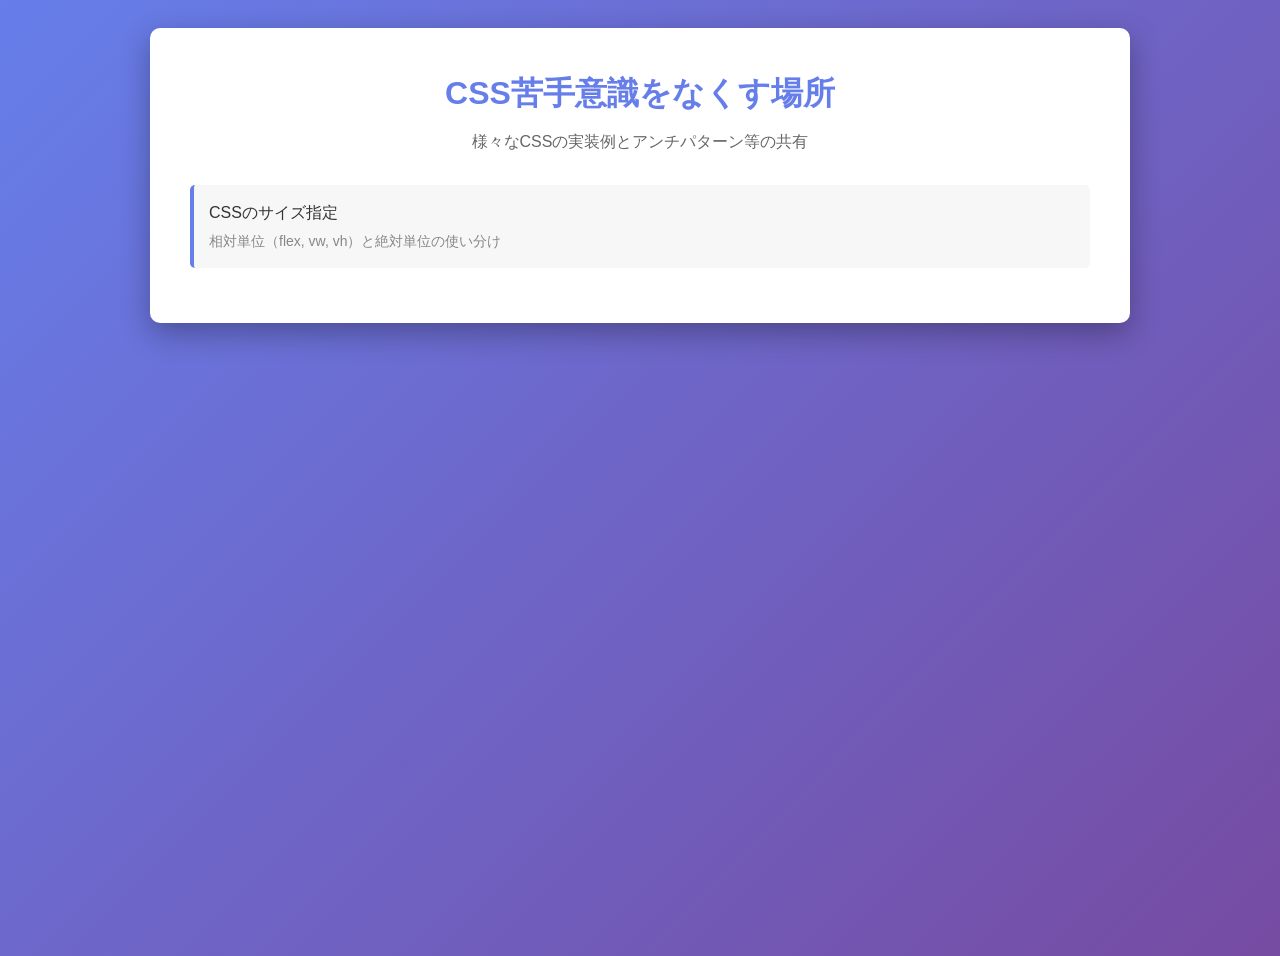
==== index.html @ 92eb8a78 "add : 目次の追加、CSSの整理、readme.md内容修正" ====
<!DOCTYPE html>
<html lang="ja">

<head>
    <meta charset="UTF-8">
    <meta name="viewport" content="width=device-width, initial-scale=1.0">
    <title>CSS苦手意識をなくす場所</title>
    <link rel="stylesheet" href="./base.css">
</head>

<body class="skin-page-gradient">
    <div class="o-container skin-card">
        <h1 class="o-heading-primary skin-primary-text">CSS苦手意識をなくす場所</h1>
        <p class="o-subtitle skin-muted-text">様々なCSSの実装例とアンチパターン等の共有</p>

        <ul class="o-list-reset">
            <li class="skin-toc-item">
                <a class="skin-link-primary" href="example/flexlayout/index.html">CSSのサイズ指定</a>
                <p class="skin-note">相対単位（flex, vw, vh）と絶対単位の使い分け</p>
            </li>
        </ul>
    </div>
</body>

</html>
---- base.css ----
/* 構造 */

/* リセット */
h1,
p,
ul,
li {
    margin: 0;
    padding: 0;
    box-sizing: border-box;
}

/* 基本の文字装飾と、ページテーマ */
body {
    font-family: 'Segoe UI', Tahoma, Geneva, Verdana, sans-serif;
    line-height: 1.6;
    color: #333;
    min-height: 100vh;
    background: #f3f4f6;
    /* ベースは淡いグレー */
    padding: 20px;
}

/* コンテナの基本レイアウト（構造）
   - 再利用可能な枠組みを提供
   - max-width/margin/padding はレイアウト構造に関わる */
.o-container {
    max-width: 900px;
    margin: 0 auto;
    padding: 40px;
}

/* 見出しのレイアウト（構造）
   - h1 や副題を中央寄せに配置するためのスタイル */
.o-heading-primary {
    text-align: center;
    margin-bottom: 10px;
    font-size: 2rem;
}

.o-subtitle {
    text-align: center;
    margin-bottom: 30px;
    font-size: 1rem;
}

/* リスト表示をリセットするスタイル（構造）
   - list-style, padding を解除し、任意デザインを適用しやすくする */
.o-list-reset {
    list-style: none;
    padding-left: 0;
}

.o-block {
    display: block;
}

/* 実装例提示ブロック（構造）
   - o-example-parent が外枠のレイアウトを担当
   - o-example-parent__body/ o-example-parent__code が内部構造のレイアウトを担当 */
.o-example-parent {
    display: block;
    padding: 18px 20px;
    margin: 24px 0;
    border-radius: 10px;
}

.o-example-parent__title {
    margin-bottom: 10px;
    font-weight: 700;
    color: #334f8d;
}

.o-example-parent__body {
    color: #2d3a50;
    line-height: 1.6;
    margin-bottom: 20px;
}

.o-example-parent__code {
    margin-top: 12px;
    font-family: 'Courier New', monospace;
    border-radius: 6px;
    padding: 12px;
    white-space: pre-wrap;
    word-break: break-word;
}

/* 色・ビジュアル（見た目） */
.skin-example-parent {
    border: 1px solid #c6daf7;
    background: #f8fbff;
}

.skin-example-parent__code {
    background: #ffffff;
    border: 1px solid #dce7f9;
}

.skin-page-gradient {
    background: linear-gradient(135deg, #667eea 0%, #764ba2 100%);
}

.skin-card {
    background: white;
    border-radius: 10px;
    box-shadow: 0 10px 30px rgba(0, 0, 0, 0.3);
}

.skin-primary-text {
    color: #667eea;
}

.skin-muted-text {
    color: #666;
}

.skin-toc-item {
    margin: 15px 0;
    padding: 15px;
    border-left: 4px solid #667eea;
    background: #f7f7f7;
    border-radius: 5px;
    transition: all 0.3s ease;
}

.skin-toc-item:hover {
    background: #e8e8f7;
    transform: translateX(10px);
    border-left-color: #764ba2;
}

.skin-link-primary,
.skin-link-primary:visited {
    text-decoration: none;
    color: #333;
    font-weight: 500;
    display: block;
}

.skin-link-primary:hover {
    color: #667eea;
}

.skin-note {
    font-size: 14px;
    color: #888;
    margin-top: 5px;
}

.skin-footer {
    text-align: center;
    margin-top: 40px;
    padding-top: 20px;
    border-top: 1px solid #ddd;
    color: #666;
    font-size: 14px;
}

/* アコーディオンスタイル */
.accordion-toggle-input {
    display: none;
}

.accordion-toggle {
    margin-top: 12px;
    padding: 8px 16px;
    background-color: #667eea;
    color: white;
    border: none;
    border-radius: 4px;
    cursor: pointer;
    font-size: 14px;
}

.accordion-toggle:hover {
    background-color: #5a67d8;
}

.accordion-content {
    display: none;
}

.accordion-toggle-input:checked~.accordion-content {
    display: block;
}
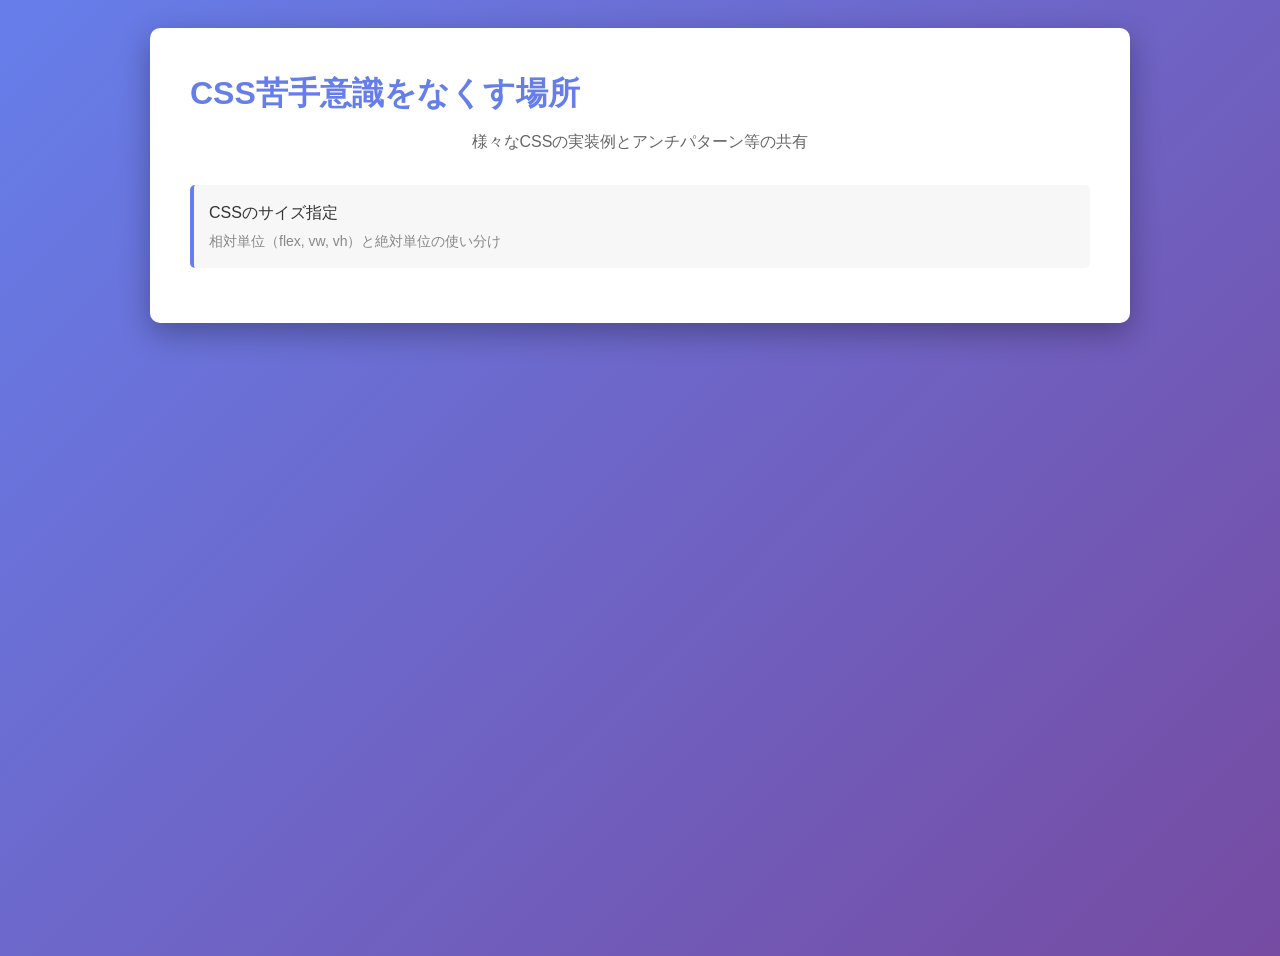
==== commit 29290ef9: "fix : CSSのサイズ指定のディレクトリを移動（/example/flexlayout → /example/flex）" ====
--- a/index.html
+++ b/index.html
@@ -15,7 +15,7 @@
 
         <ul class="o-list-reset">
             <li class="skin-toc-item">
-                <a class="skin-link-primary" href="example/flexlayout/index.html">CSSのサイズ指定</a>
+                <a class="skin-link-primary" href="example/flex/index.html">CSSのサイズ指定</a>
                 <p class="skin-note">相対単位（flex, vw, vh）と絶対単位の使い分け</p>
             </li>
         </ul>
--- a/base.css
+++ b/base.css
@@ -2,6 +2,7 @@
 
 /* リセット */
 h1,
+h2,
 p,
 ul,
 li {
@@ -33,9 +34,17 @@
 /* 見出しのレイアウト（構造）
    - h1 や副題を中央寄せに配置するためのスタイル */
 .o-heading-primary {
-    text-align: center;
+    text-align: left;
     margin-bottom: 10px;
     font-size: 2rem;
+}
+
+.o-heading-secondary {
+    text-align: left;
+    margin-bottom: 20px;
+    font-size: 1.5rem;
+    border-left: #667eea 10px solid;
+    padding: 0.25rem 0 0.25rem 1rem;
 }
 
 .o-subtitle {
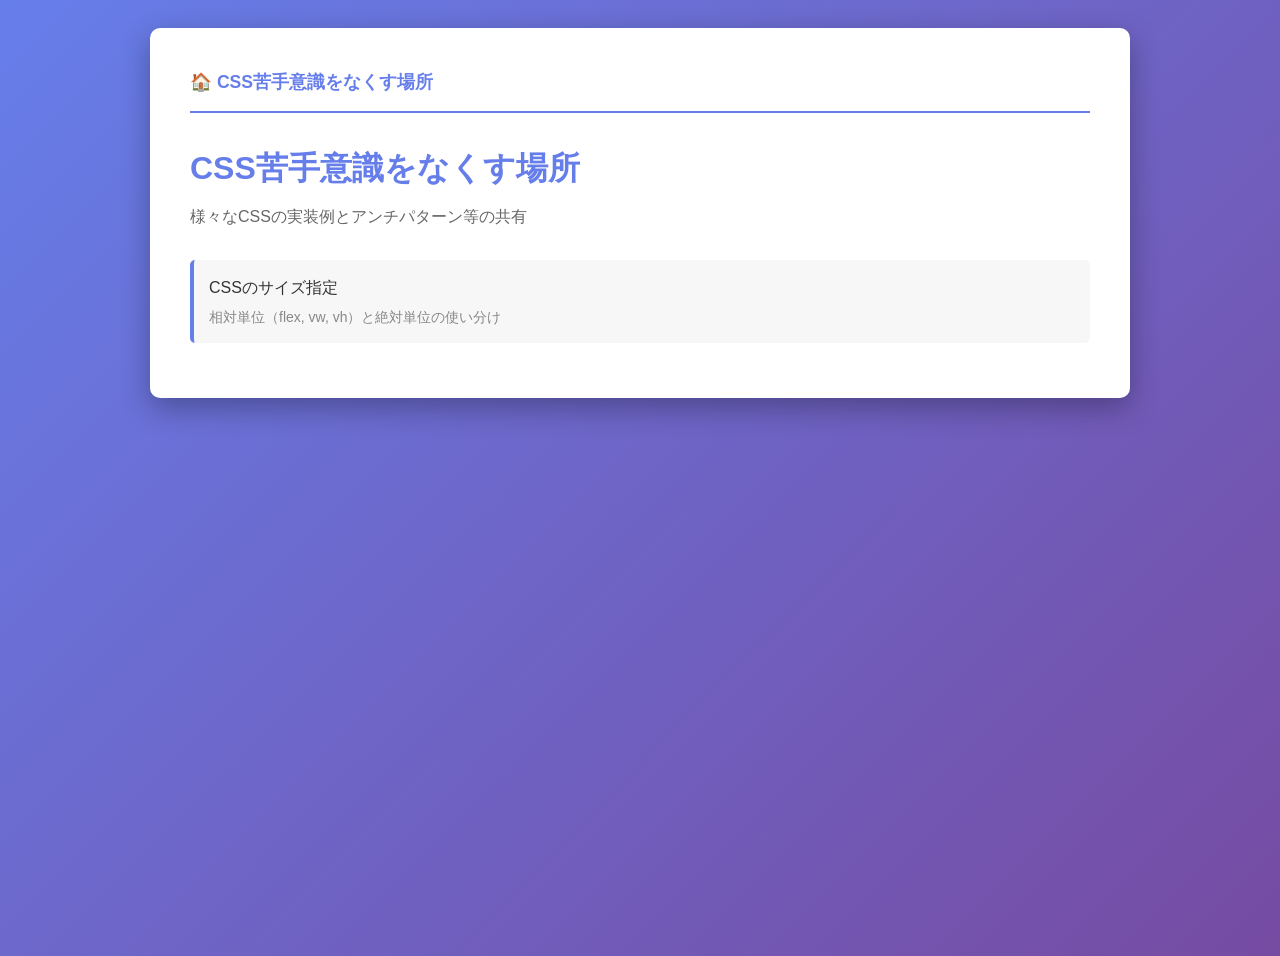
==== commit 772b1478: "fix : ヘッダーの追加と見出しのスタイル調整" ====
--- a/index.html
+++ b/index.html
@@ -10,6 +10,11 @@
 
 <body class="skin-page-gradient">
     <div class="o-container skin-card">
+        <header class="o-header">
+            <nav class="o-header__nav">
+                <a href="./index.html" class="o-header__home">🏠 CSS苦手意識をなくす場所</a>
+            </nav>
+        </header>
         <h1 class="o-heading-primary skin-primary-text">CSS苦手意識をなくす場所</h1>
         <p class="o-subtitle skin-muted-text">様々なCSSの実装例とアンチパターン等の共有</p>
 
--- a/base.css
+++ b/base.css
@@ -48,7 +48,7 @@
 }
 
 .o-subtitle {
-    text-align: center;
+    text-align: left;
     margin-bottom: 30px;
     font-size: 1rem;
 }
@@ -192,4 +192,64 @@
 
 .accordion-toggle-input:checked~.accordion-content {
     display: block;
+}
+
+/* ヘッダースタイル */
+.o-header {
+    margin-bottom: 30px;
+    border-bottom: 2px solid #667eea;
+    padding-bottom: 15px;
+}
+
+.o-header__nav {
+    display: flex;
+    align-items: center;
+    justify-content: space-between;
+    flex-wrap: wrap;
+    gap: 15px;
+}
+
+.o-header__home {
+    font-weight: bold;
+    font-size: 1.1rem;
+    color: #667eea;
+    text-decoration: none;
+    cursor: pointer;
+    transition: color 0.3s ease;
+}
+
+.o-header__home:hover {
+    color: #764ba2;
+}
+
+.o-header__breadcrumb {
+    font-size: 0.9rem;
+    color: #666;
+}
+
+.o-header__breadcrumb a {
+    color: #667eea;
+    text-decoration: none;
+    transition: color 0.3s ease;
+}
+
+.o-header__breadcrumb a:hover {
+    color: #764ba2;
+    text-decoration: underline;
+}
+
+.o-header__back-link {
+    display: inline-block;
+    padding: 8px 16px;
+    background-color: #667eea;
+    color: white;
+    text-decoration: none;
+    border-radius: 5px;
+    font-size: 0.9rem;
+    transition: background-color 0.3s ease;
+    cursor: pointer;
+}
+
+.o-header__back-link:hover {
+    background-color: #764ba2;
 }
